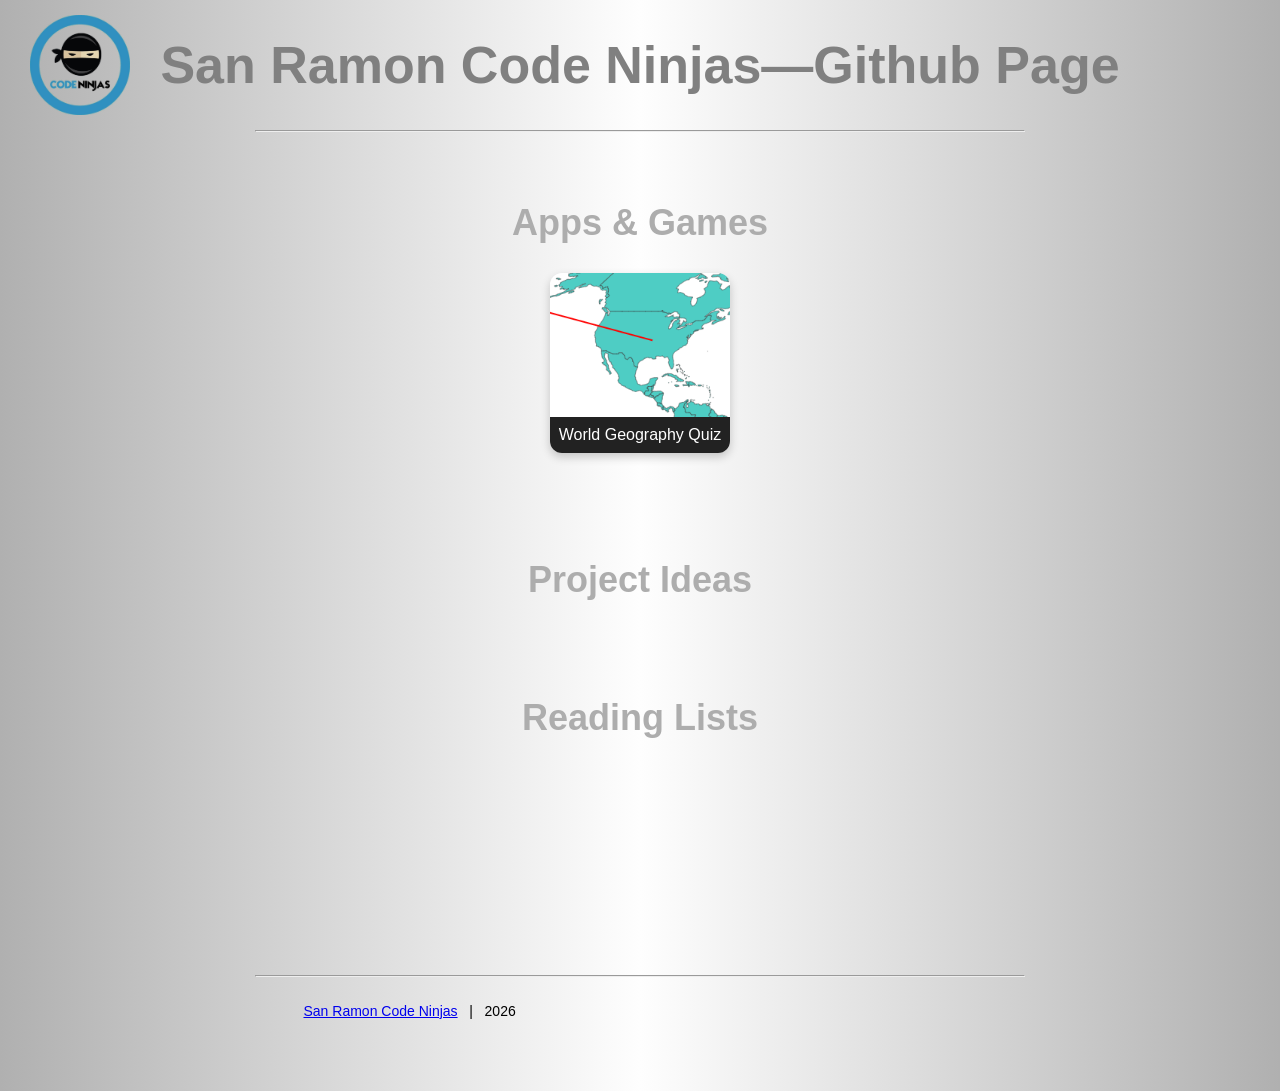
==== index.html @ 88af4583 "Update: remove legacy code and add logo to landing page" ====
<!DOCTYPE html>
<html lang="en">
<head>
  <meta charset="UTF-8">
  <title>SR Code Ninjas Git</title>
  <link rel="stylesheet" href="styles.css">
</head>
<body>

<h1><a href=""><img id="logo" src="res/codeninjaslogo.png"></a>San Ramon Code Ninjas—Github Page </h1>
<hr style="width:60%">

<section id="games">
    <h2>Apps & Games </h2>
    <div style="display: flex; justify-content: center;">
      <div class="image-link" data-link="games/worldmap/index.html">
          <img src="games/worldmap/geography-quiz-icon.png" alt="Preview">
          <p>World Geography Quiz</p>
      </div>
    </div>
    <script src="game.js"></script>
    
</section>

<br><br>

<h2>Project Ideas </h2>

<br><br>

<h2>Reading Lists </h2>

<br><br>


<script src="script.js"></script>

<br><br><br><br><br><br><br><br><br>
<hr style="width:60%">
<br>
<div id="footer-cred"><a href="https://www.codeninjas.com/ca-san-ramon">San Ramon Code Ninjas</a>&nbsp;&nbsp; |&nbsp;&nbsp; 2026</div>
<br><br><br><br>
<script>
        document.querySelectorAll(".image-link").forEach(link => {
            link.addEventListener("click", function () {
                window.location.href = this.dataset.link;
            });
        });
    </script>
</body>
</html>
---- styles.css ----
body {
  font-family: Arial, sans-serif;
  text-align: center;
  margin: 0;
  min-height: 100vh;
  background: linear-gradient(
    to right,
    #b0b0b0 0%,
    #fefefe 50%,
    #b0b0b0 100%
  );
}

h1 {
  font-size: 52px;
  color: gray;
}

h2 {
  font-size: 36px;
  color: rgb(173, 173, 173);
}

h3 {
  font-size: 24px;
}

#logo {
  position: absolute;
  transform: translateX(-130px) translateY(-20px);
  width: 100px;
  height: 100px;
}

.image-link {
  width: 180px;
  border-radius: 12px;
  overflow: hidden;
  cursor: pointer;
  transition: transform 0.2s ease;
  box-shadow: 0 4px 10px rgba(0,0,0,0.2);
  cursor: pointer;
}

section {
    padding: 20px;
    margin: 20px;
}

.image-link:hover {
  transform: scale(1.05);
}

.image-link img {
  width: 100%;
  display: block;
}

.image-link p {
  margin: 0;
  padding-top: 9px;
  padding-bottom: 9px;
  background: #222;
  color: white;
  text-align: center;
  font-family: sans-serif;
}

#footer-cred {
  font-size: 14px;
  margin-left: -36%;
}
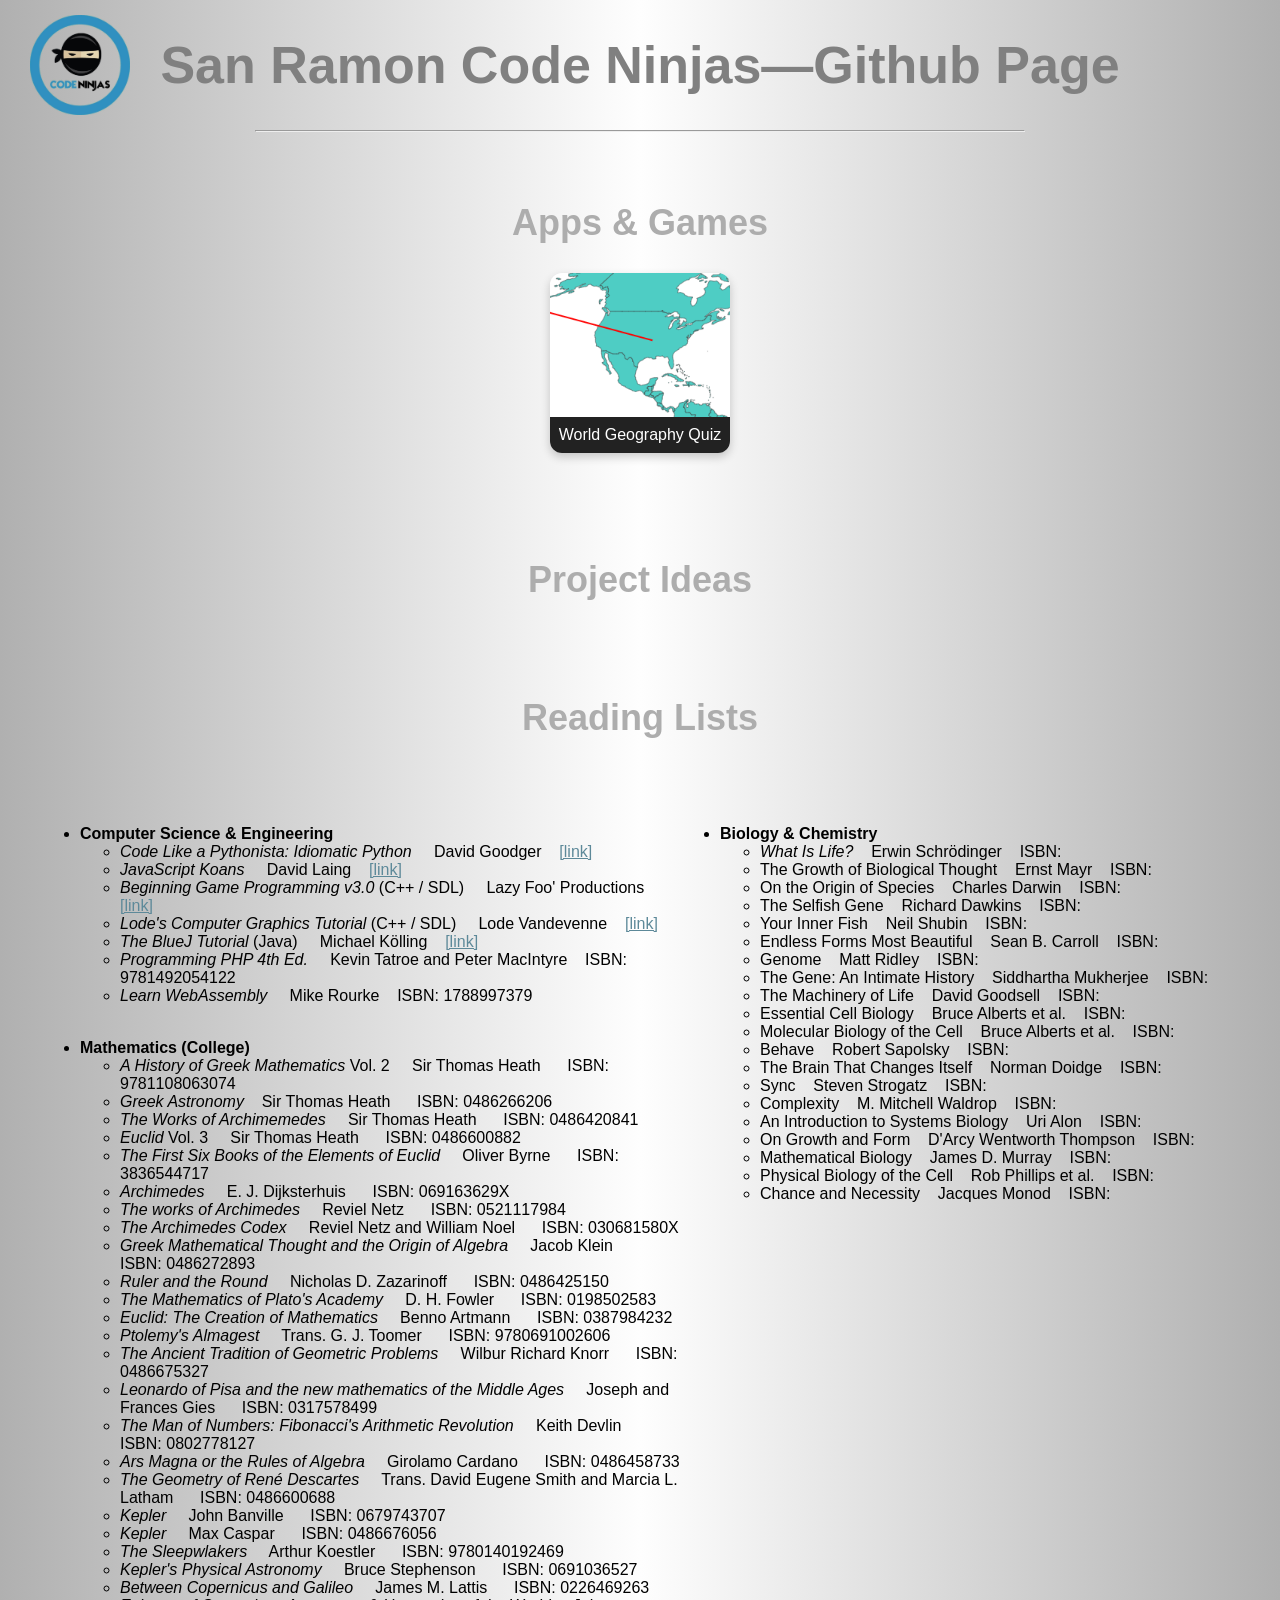
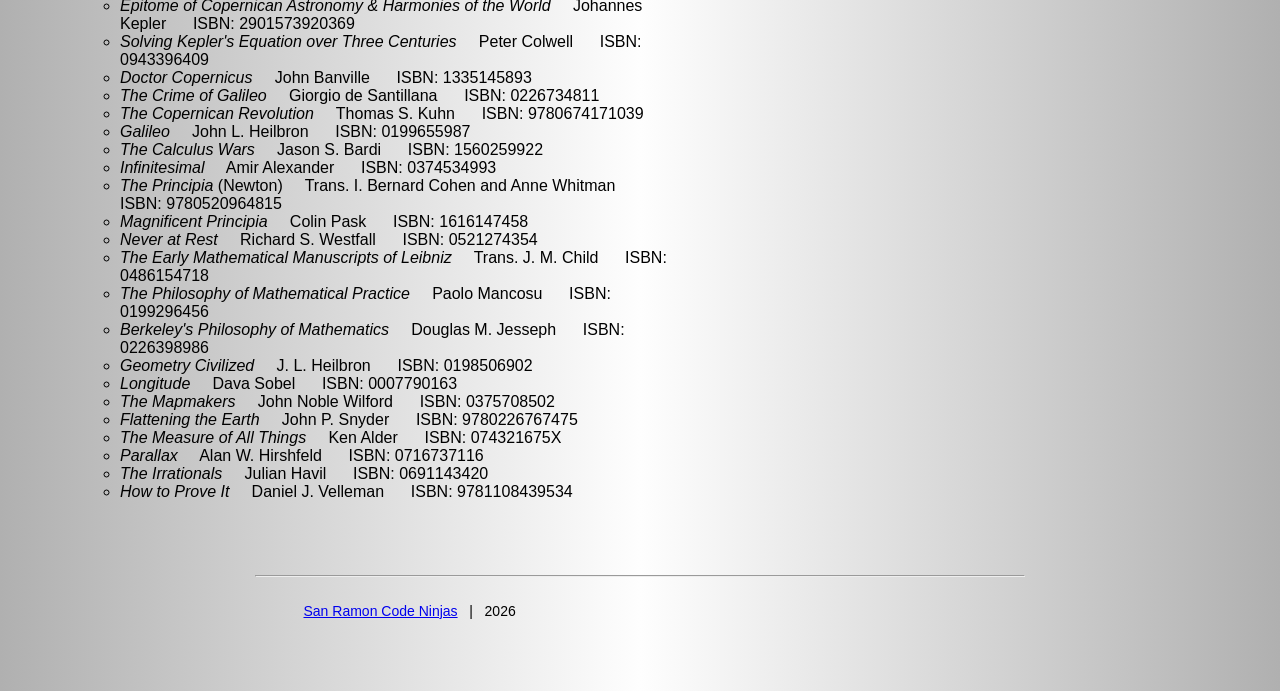
==== commit 315f59da: "Update: reading lists" ====
--- a/index.html
+++ b/index.html
@@ -28,8 +28,101 @@
 
 <br><br>
 
-<h2>Reading Lists </h2>
-
+<h2>Reading Lists</h2>
+<section id="reading">
+    <div class="column">
+      <ul>
+          <li><b>Computer Science & Engineering</b><ul>
+              <li><i>Code Like a Pythonista: Idiomatic Python</i>&nbsp;&nbsp;&nbsp;&nbsp; David Goodger&nbsp;&nbsp;&nbsp; <a href="https://david.goodger.org/projects/pycon/2007/idiomatic/handout.html">[link]</a></li>
+              <li><i>JavaScript Koans</i>&nbsp;&nbsp;&nbsp;&nbsp; David Laing&nbsp;&nbsp;&nbsp; <a href="https://github.com/mrdavidlaing/javascript-koans">[link]</a></li>
+              <li><i>Beginning Game Programming v3.0</i> (C++ / SDL)&nbsp;&nbsp;&nbsp;&nbsp; Lazy Foo' Productions&nbsp;&nbsp;&nbsp; <a href="https://lazyfoo.net/tutorials/SDL3/index.php">[link]</a></li>
+              <li><i>Lode's Computer Graphics Tutorial</i> (C++ / SDL)&nbsp;&nbsp;&nbsp;&nbsp; Lode Vandevenne&nbsp;&nbsp;&nbsp; <a href="https://lodev.org/cgtutor/index.html">[link]</a></li>
+              <li><i>The BlueJ Tutorial</i> (Java)&nbsp;&nbsp;&nbsp;&nbsp; Michael Kölling&nbsp;&nbsp;&nbsp; <a href="https://bluej.org/tutorial/tutorial-201.pdf">[link]</a></li>
+              <li><i>Programming PHP 4th Ed.</i>&nbsp;&nbsp;&nbsp;&nbsp; Kevin Tatroe and Peter MacIntyre&nbsp;&nbsp;&nbsp; ISBN: 9781492054122</a></li>
+              <li><i>Learn WebAssembly</i>&nbsp;&nbsp;&nbsp;&nbsp; Mike Rourke&nbsp;&nbsp;&nbsp; ISBN: 1788997379</a></li>
+              </ul></li>
+          <br>
+      </ul>
+      <ul>
+          <li><b>Mathematics (College)</b><ul>
+              <li><i>A History of Greek Mathematics</i> Vol. 2&nbsp;&nbsp;&nbsp;&nbsp; Sir Thomas Heath &nbsp;&nbsp;&nbsp;&nbsp; ISBN: 9781108063074</li>
+              <li><i>Greek Astronomy</i>&nbsp;&nbsp;&nbsp; Sir Thomas Heath &nbsp;&nbsp;&nbsp;&nbsp; ISBN: 0486266206</li>
+              <li><i>The Works of Archimemedes</i>&nbsp;&nbsp;&nbsp;&nbsp; Sir Thomas Heath &nbsp;&nbsp;&nbsp;&nbsp; ISBN: 0486420841</li>
+              <li><i>Euclid</i> Vol. 3&nbsp;&nbsp;&nbsp;&nbsp; Sir Thomas Heath &nbsp;&nbsp;&nbsp;&nbsp; ISBN: 0486600882</li>
+              <li><i>The First Six Books of the Elements of Euclid</i>&nbsp;&nbsp;&nbsp;&nbsp; Oliver Byrne &nbsp;&nbsp;&nbsp;&nbsp; ISBN: 3836544717</li>
+              <li><i>Archimedes</i>&nbsp;&nbsp;&nbsp;&nbsp; E. J. Dijksterhuis &nbsp;&nbsp;&nbsp;&nbsp; ISBN: 069163629X</li>
+              <li><i>The works of Archimedes</i>&nbsp;&nbsp;&nbsp;&nbsp; Reviel Netz &nbsp;&nbsp;&nbsp;&nbsp; ISBN: 0521117984</li>
+              <li><i>The Archimedes Codex</i>&nbsp;&nbsp;&nbsp;&nbsp; Reviel Netz and William Noel &nbsp;&nbsp;&nbsp;&nbsp; ISBN: 030681580X</li>
+              <li><i>Greek Mathematical Thought and the Origin of Algebra</i>&nbsp;&nbsp;&nbsp;&nbsp; Jacob Klein &nbsp;&nbsp;&nbsp;&nbsp; ISBN: 0486272893</li>
+              <li><i>Ruler and the Round</i>&nbsp;&nbsp;&nbsp;&nbsp; Nicholas D. Zazarinoff &nbsp;&nbsp;&nbsp;&nbsp; ISBN: 0486425150</li>
+              <li><i>The Mathematics of Plato's Academy</i>&nbsp;&nbsp;&nbsp;&nbsp; D. H. Fowler &nbsp;&nbsp;&nbsp;&nbsp; ISBN: 0198502583</li>
+              <li><i>Euclid: The Creation of Mathematics</i>&nbsp;&nbsp;&nbsp;&nbsp; Benno Artmann &nbsp;&nbsp;&nbsp;&nbsp; ISBN: 0387984232</li>
+              <li><i>Ptolemy's Almagest</i>&nbsp;&nbsp;&nbsp;&nbsp; Trans. G. J. Toomer &nbsp;&nbsp;&nbsp;&nbsp; ISBN: 9780691002606</li>
+              <li><i>The Ancient Tradition of Geometric Problems</i>&nbsp;&nbsp;&nbsp;&nbsp; Wilbur Richard Knorr &nbsp;&nbsp;&nbsp;&nbsp; ISBN: 0486675327</li>
+              <li><i>Leonardo of Pisa and the new mathematics of the Middle Ages</i>&nbsp;&nbsp;&nbsp;&nbsp; Joseph and Frances Gies &nbsp;&nbsp;&nbsp;&nbsp; ISBN: 0317578499</li>
+              <li><i>The Man of Numbers: Fibonacci's Arithmetic Revolution</i>&nbsp;&nbsp;&nbsp;&nbsp; Keith Devlin &nbsp;&nbsp;&nbsp;&nbsp; ISBN: 0802778127</li>
+              <li><i>Ars Magna or the Rules of Algebra</i>&nbsp;&nbsp;&nbsp;&nbsp; Girolamo Cardano &nbsp;&nbsp;&nbsp;&nbsp; ISBN: 0486458733</li>
+              <li><i>The Geometry of René Descartes</i>&nbsp;&nbsp;&nbsp;&nbsp; Trans. David Eugene Smith and Marcia L. Latham &nbsp;&nbsp;&nbsp;&nbsp; ISBN: 0486600688</li>
+              <li><i>Kepler</i>&nbsp;&nbsp;&nbsp;&nbsp; John Banville &nbsp;&nbsp;&nbsp;&nbsp; ISBN: 0679743707</li>
+              <li><i>Kepler</i>&nbsp;&nbsp;&nbsp;&nbsp; Max Caspar &nbsp;&nbsp;&nbsp;&nbsp; ISBN: 0486676056</li>
+              <li><i>The Sleepwlakers</i>&nbsp;&nbsp;&nbsp;&nbsp; Arthur Koestler &nbsp;&nbsp;&nbsp;&nbsp; ISBN: 9780140192469</li>
+              <li><i>Kepler's Physical Astronomy</i>&nbsp;&nbsp;&nbsp;&nbsp; Bruce Stephenson &nbsp;&nbsp;&nbsp;&nbsp; ISBN: 0691036527</li>
+              <li><i>Between Copernicus and Galileo</i>&nbsp;&nbsp;&nbsp;&nbsp; James M. Lattis &nbsp;&nbsp;&nbsp;&nbsp; ISBN: 0226469263</li>
+              <li><i>Epitome of Copernican Astronomy & Harmonies of the World</i>&nbsp;&nbsp;&nbsp;&nbsp; Johannes Kepler &nbsp;&nbsp;&nbsp;&nbsp; ISBN: 2901573920369</li>
+              <li><i>Solving Kepler's Equation over Three Centuries</i>&nbsp;&nbsp;&nbsp;&nbsp; Peter Colwell &nbsp;&nbsp;&nbsp;&nbsp; ISBN: 0943396409</li>
+              <li><i>Doctor Copernicus</i>&nbsp;&nbsp;&nbsp;&nbsp; John Banville &nbsp;&nbsp;&nbsp;&nbsp; ISBN: 1335145893</li>
+              <li><i>The Crime of Galileo</i>&nbsp;&nbsp;&nbsp;&nbsp; Giorgio de Santillana &nbsp;&nbsp;&nbsp;&nbsp; ISBN: 0226734811</li>
+              <li><i>The Copernican Revolution</i>&nbsp;&nbsp;&nbsp;&nbsp; Thomas S. Kuhn &nbsp;&nbsp;&nbsp;&nbsp; ISBN: 9780674171039</li>
+              <li><i>Galileo</i>&nbsp;&nbsp;&nbsp;&nbsp; John L. Heilbron &nbsp;&nbsp;&nbsp;&nbsp; ISBN: 0199655987</li>
+              <li><i>The Calculus Wars</i>&nbsp;&nbsp;&nbsp;&nbsp; Jason S. Bardi &nbsp;&nbsp;&nbsp;&nbsp; ISBN: 1560259922</li>
+              <li><i>Infinitesimal</i>&nbsp;&nbsp;&nbsp;&nbsp; Amir Alexander &nbsp;&nbsp;&nbsp;&nbsp; ISBN: 0374534993</li>
+              <li><i>The Principia</i> (Newton)&nbsp;&nbsp;&nbsp;&nbsp; Trans. I. Bernard Cohen and Anne Whitman &nbsp;&nbsp;&nbsp;&nbsp; ISBN: 9780520964815</li>
+              <li><i>Magnificent Principia</i>&nbsp;&nbsp;&nbsp;&nbsp; Colin Pask &nbsp;&nbsp;&nbsp;&nbsp; ISBN: 1616147458</li>
+              <li><i>Never at Rest</i>&nbsp;&nbsp;&nbsp;&nbsp; Richard S. Westfall &nbsp;&nbsp;&nbsp;&nbsp; ISBN: 0521274354</li>
+              <li><i>The Early Mathematical Manuscripts of Leibniz</i>&nbsp;&nbsp;&nbsp;&nbsp; Trans. J. M. Child &nbsp;&nbsp;&nbsp;&nbsp; ISBN: 0486154718</li>
+              <li><i>The Philosophy of Mathematical Practice</i>&nbsp;&nbsp;&nbsp;&nbsp; Paolo Mancosu &nbsp;&nbsp;&nbsp;&nbsp; ISBN: 0199296456</li>
+              <li><i>Berkeley's Philosophy of Mathematics</i>&nbsp;&nbsp;&nbsp;&nbsp; Douglas M. Jesseph &nbsp;&nbsp;&nbsp;&nbsp; ISBN: 0226398986</li>
+              <li><i>Geometry Civilized</i>&nbsp;&nbsp;&nbsp;&nbsp; J. L. Heilbron &nbsp;&nbsp;&nbsp;&nbsp; ISBN: 0198506902</li>
+              <li><i>Longitude</i>&nbsp;&nbsp;&nbsp;&nbsp; Dava Sobel &nbsp;&nbsp;&nbsp;&nbsp; ISBN: 0007790163</li>
+              <li><i>The Mapmakers</i>&nbsp;&nbsp;&nbsp;&nbsp; John Noble Wilford &nbsp;&nbsp;&nbsp;&nbsp; ISBN: 0375708502</li>
+              <li><i>Flattening the Earth</i>&nbsp;&nbsp;&nbsp;&nbsp; John P. Snyder &nbsp;&nbsp;&nbsp;&nbsp; ISBN: 9780226767475</li>
+              <li><i>The Measure of All Things</i>&nbsp;&nbsp;&nbsp;&nbsp; Ken Alder &nbsp;&nbsp;&nbsp;&nbsp; ISBN: 074321675X</li>
+              <li><i>Parallax</i>&nbsp;&nbsp;&nbsp;&nbsp; Alan W. Hirshfeld &nbsp;&nbsp;&nbsp;&nbsp; ISBN: 0716737116</li>
+              <li><i>The Irrationals</i>&nbsp;&nbsp;&nbsp;&nbsp; Julian Havil &nbsp;&nbsp;&nbsp;&nbsp; ISBN: 0691143420</li>
+              <li><i>How to Prove It</i>&nbsp;&nbsp;&nbsp;&nbsp; Daniel J. Velleman &nbsp;&nbsp;&nbsp;&nbsp; ISBN: 9781108439534</li>
+          </ul></li>
+          <br>
+      </ul>
+    </div>
+    <div class="column">
+      <ul>
+          <li><b>Biology & Chemistry</b><ul>
+              <li><i>What Is Life?</i>&nbsp;&nbsp;&nbsp;&nbsp;Erwin Schrödinger&nbsp;&nbsp;&nbsp; ISBN: </a></li>
+              <li><i></i>The Growth of Biological Thought</i>&nbsp;&nbsp;&nbsp;&nbsp;Ernst Mayr&nbsp;&nbsp;&nbsp; ISBN: </a></li>
+              <li><i></i>On the Origin of Species</i>&nbsp;&nbsp;&nbsp;&nbsp;Charles Darwin&nbsp;&nbsp;&nbsp; ISBN: </a></li>
+              <li><i></i>The Selfish Gene</i>&nbsp;&nbsp;&nbsp;&nbsp;Richard Dawkins&nbsp;&nbsp;&nbsp; ISBN: </a></li>
+              <li><i></i>Your Inner Fish</i>&nbsp;&nbsp;&nbsp;&nbsp;Neil Shubin&nbsp;&nbsp;&nbsp; ISBN: </a></li>
+              <li><i></i>Endless Forms Most Beautiful</i>&nbsp;&nbsp;&nbsp;&nbsp;Sean B. Carroll&nbsp;&nbsp;&nbsp; ISBN: </a></li>
+              <li><i></i>Genome</i>&nbsp;&nbsp;&nbsp;&nbsp;Matt Ridley&nbsp;&nbsp;&nbsp; ISBN: </a></li>
+              <li><i></i>The Gene: An Intimate History</i>&nbsp;&nbsp;&nbsp;&nbsp;Siddhartha Mukherjee&nbsp;&nbsp;&nbsp; ISBN: </a></li>
+              <li><i></i>The Machinery of Life</i>&nbsp;&nbsp;&nbsp;&nbsp;David Goodsell&nbsp;&nbsp;&nbsp; ISBN: </a></li>
+              <li><i></i>Essential Cell Biology</i>&nbsp;&nbsp;&nbsp;&nbsp;Bruce Alberts et al.&nbsp;&nbsp;&nbsp; ISBN: </a></li>
+              <li><i></i>Molecular Biology of the Cell</i>&nbsp;&nbsp;&nbsp;&nbsp;Bruce Alberts et al.&nbsp;&nbsp;&nbsp; ISBN: </a></li>
+              <li><i></i>Behave</i>&nbsp;&nbsp;&nbsp;&nbsp;Robert Sapolsky&nbsp;&nbsp;&nbsp; ISBN: </a></li>
+              <li><i></i>The Brain That Changes Itself</i>&nbsp;&nbsp;&nbsp;&nbsp;Norman Doidge&nbsp;&nbsp;&nbsp; ISBN: </a></li>
+              <li><i></i>Sync</i>&nbsp;&nbsp;&nbsp;&nbsp;Steven Strogatz&nbsp;&nbsp;&nbsp; ISBN: </a></li>
+              <li><i></i>Complexity</i>&nbsp;&nbsp;&nbsp;&nbsp;M. Mitchell Waldrop&nbsp;&nbsp;&nbsp; ISBN: </a></li>
+              <li><i></i>An Introduction to Systems Biology</i>&nbsp;&nbsp;&nbsp;&nbsp;Uri Alon&nbsp;&nbsp;&nbsp; ISBN: </a></li>
+              <li><i></i>On Growth and Form</i>&nbsp;&nbsp;&nbsp;&nbsp;D'Arcy Wentworth Thompson&nbsp;&nbsp;&nbsp; ISBN: </a></li>
+              <li><i></i>Mathematical Biology</i>&nbsp;&nbsp;&nbsp;&nbsp;James D. Murray&nbsp;&nbsp;&nbsp; ISBN: </a></li>
+              <li><i></i>Physical Biology of the Cell</i>&nbsp;&nbsp;&nbsp;&nbsp;Rob Phillips et al.&nbsp;&nbsp;&nbsp; ISBN: </a></li>
+              <li><i></i>Chance and Necessity</i>&nbsp;&nbsp;&nbsp;&nbsp;Jacques Monod&nbsp;&nbsp;&nbsp; ISBN: </a></li>
+              </ul></li>
+          <br>
+      </ul>
+    </div>
+      <script src="game.js"></script>
+  </section>
 <br><br>
 
 
--- a/styles.css
+++ b/styles.css
@@ -66,6 +66,27 @@
   font-family: sans-serif;
 }
 
+#reading {
+  text-align: left;
+  float: left;
+  width: 100%;
+}
+
+#reading a {
+    color: rgb(93, 137, 153);
+}
+
+#reading .column {
+  float: left;
+  width: 50%;
+}
+
+#reading .column:after {
+  content: "";
+  display: table;
+  clear: both;
+}
+
 #footer-cred {
   font-size: 14px;
   margin-left: -36%;
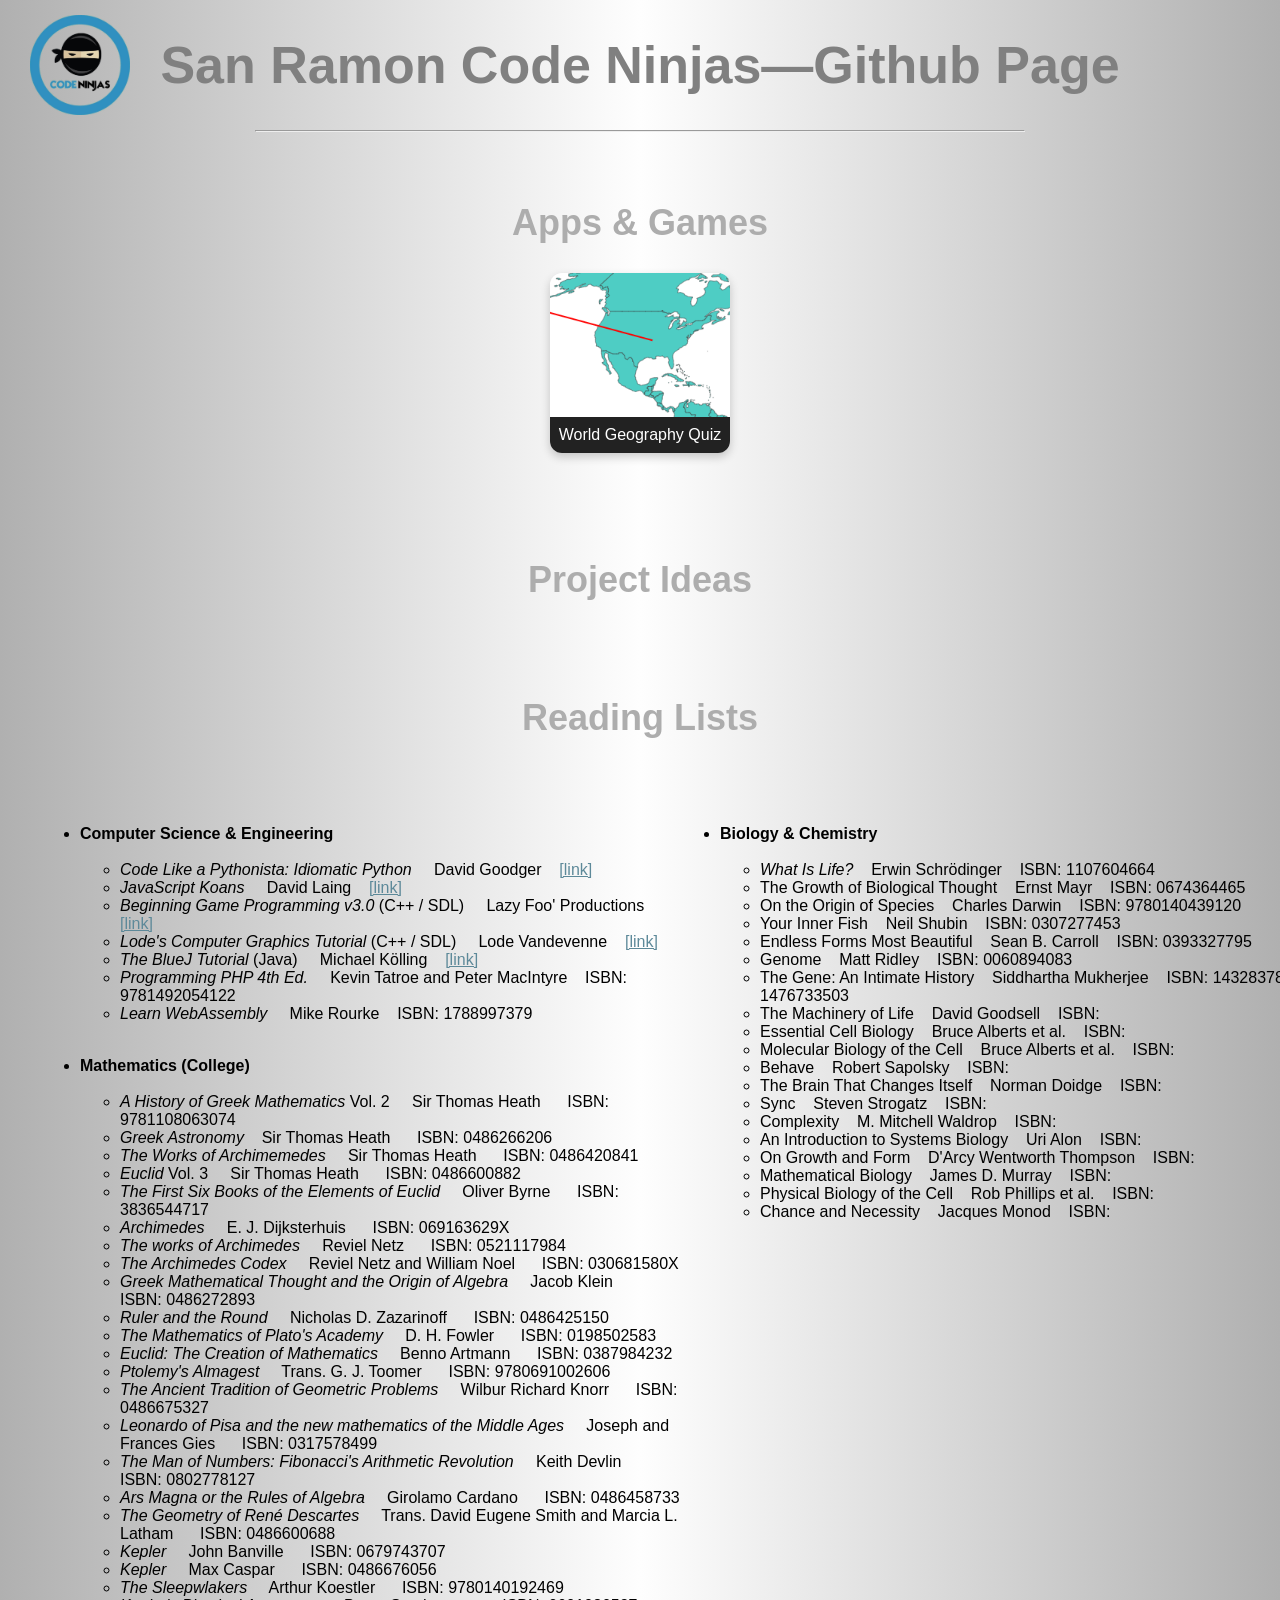
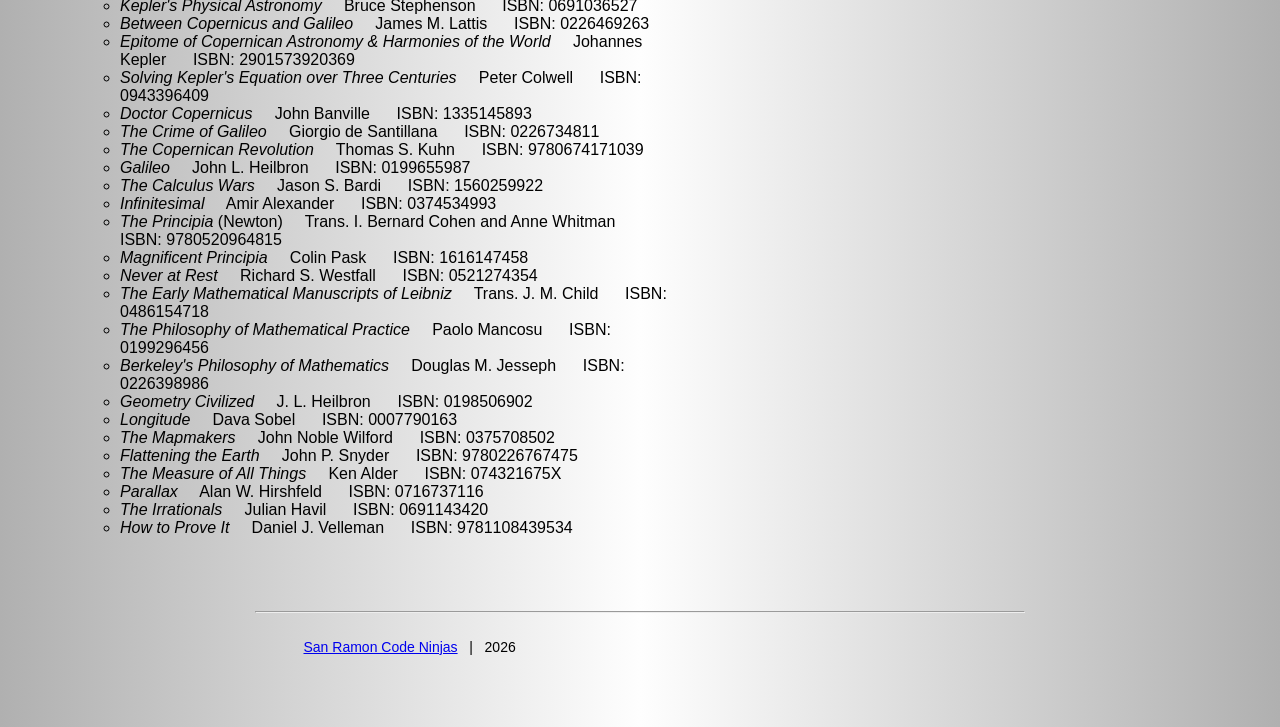
==== commit 691439b3: "formatting" ====
--- a/index.html
+++ b/index.html
@@ -32,7 +32,7 @@
 <section id="reading">
     <div class="column">
       <ul>
-          <li><b>Computer Science & Engineering</b><ul>
+          <li><b>Computer Science & Engineering</b><ul><br>
               <li><i>Code Like a Pythonista: Idiomatic Python</i>&nbsp;&nbsp;&nbsp;&nbsp; David Goodger&nbsp;&nbsp;&nbsp; <a href="https://david.goodger.org/projects/pycon/2007/idiomatic/handout.html">[link]</a></li>
               <li><i>JavaScript Koans</i>&nbsp;&nbsp;&nbsp;&nbsp; David Laing&nbsp;&nbsp;&nbsp; <a href="https://github.com/mrdavidlaing/javascript-koans">[link]</a></li>
               <li><i>Beginning Game Programming v3.0</i> (C++ / SDL)&nbsp;&nbsp;&nbsp;&nbsp; Lazy Foo' Productions&nbsp;&nbsp;&nbsp; <a href="https://lazyfoo.net/tutorials/SDL3/index.php">[link]</a></li>
@@ -44,7 +44,7 @@
           <br>
       </ul>
       <ul>
-          <li><b>Mathematics (College)</b><ul>
+          <li><b>Mathematics (College)</b><ul><br>
               <li><i>A History of Greek Mathematics</i> Vol. 2&nbsp;&nbsp;&nbsp;&nbsp; Sir Thomas Heath &nbsp;&nbsp;&nbsp;&nbsp; ISBN: 9781108063074</li>
               <li><i>Greek Astronomy</i>&nbsp;&nbsp;&nbsp; Sir Thomas Heath &nbsp;&nbsp;&nbsp;&nbsp; ISBN: 0486266206</li>
               <li><i>The Works of Archimemedes</i>&nbsp;&nbsp;&nbsp;&nbsp; Sir Thomas Heath &nbsp;&nbsp;&nbsp;&nbsp; ISBN: 0486420841</li>
@@ -96,15 +96,15 @@
     </div>
     <div class="column">
       <ul>
-          <li><b>Biology & Chemistry</b><ul>
-              <li><i>What Is Life?</i>&nbsp;&nbsp;&nbsp;&nbsp;Erwin Schrödinger&nbsp;&nbsp;&nbsp; ISBN: </a></li>
-              <li><i></i>The Growth of Biological Thought</i>&nbsp;&nbsp;&nbsp;&nbsp;Ernst Mayr&nbsp;&nbsp;&nbsp; ISBN: </a></li>
-              <li><i></i>On the Origin of Species</i>&nbsp;&nbsp;&nbsp;&nbsp;Charles Darwin&nbsp;&nbsp;&nbsp; ISBN: </a></li>
-              <li><i></i>The Selfish Gene</i>&nbsp;&nbsp;&nbsp;&nbsp;Richard Dawkins&nbsp;&nbsp;&nbsp; ISBN: </a></li>
-              <li><i></i>Your Inner Fish</i>&nbsp;&nbsp;&nbsp;&nbsp;Neil Shubin&nbsp;&nbsp;&nbsp; ISBN: </a></li>
-              <li><i></i>Endless Forms Most Beautiful</i>&nbsp;&nbsp;&nbsp;&nbsp;Sean B. Carroll&nbsp;&nbsp;&nbsp; ISBN: </a></li>
-              <li><i></i>Genome</i>&nbsp;&nbsp;&nbsp;&nbsp;Matt Ridley&nbsp;&nbsp;&nbsp; ISBN: </a></li>
-              <li><i></i>The Gene: An Intimate History</i>&nbsp;&nbsp;&nbsp;&nbsp;Siddhartha Mukherjee&nbsp;&nbsp;&nbsp; ISBN: </a></li>
+          <li><b>Biology & Chemistry</b><ul><br>
+              <li><i>What Is Life?</i>&nbsp;&nbsp;&nbsp;&nbsp;Erwin Schrödinger&nbsp;&nbsp;&nbsp; ISBN: 1107604664</a></li>
+              <li><i></i>The Growth of Biological Thought</i>&nbsp;&nbsp;&nbsp;&nbsp;Ernst Mayr&nbsp;&nbsp;&nbsp; ISBN: 0674364465</a></li>
+              <li><i></i>On the Origin of Species</i>&nbsp;&nbsp;&nbsp;&nbsp;Charles Darwin&nbsp;&nbsp;&nbsp; ISBN: 9780140439120</a></li>
+              <li><i></i>Your Inner Fish</i>&nbsp;&nbsp;&nbsp;&nbsp;Neil Shubin&nbsp;&nbsp;&nbsp; ISBN: 0307277453</a></li>
+              <li><i></i>Endless Forms Most Beautiful</i>&nbsp;&nbsp;&nbsp;&nbsp;Sean B. Carroll&nbsp;&nbsp;&nbsp; ISBN: 0393327795</a></li>
+              <li><i></i>Genome</i>&nbsp;&nbsp;&nbsp;&nbsp;Matt Ridley&nbsp;&nbsp;&nbsp; ISBN: 0060894083</a></li>
+              <li><i></i>The Gene: An Intimate History</i>&nbsp;&nbsp;&nbsp;&nbsp;Siddhartha Mukherjee&nbsp;&nbsp;&nbsp; ISBN: 1432837818
+1476733503</a></li>
               <li><i></i>The Machinery of Life</i>&nbsp;&nbsp;&nbsp;&nbsp;David Goodsell&nbsp;&nbsp;&nbsp; ISBN: </a></li>
               <li><i></i>Essential Cell Biology</i>&nbsp;&nbsp;&nbsp;&nbsp;Bruce Alberts et al.&nbsp;&nbsp;&nbsp; ISBN: </a></li>
               <li><i></i>Molecular Biology of the Cell</i>&nbsp;&nbsp;&nbsp;&nbsp;Bruce Alberts et al.&nbsp;&nbsp;&nbsp; ISBN: </a></li>
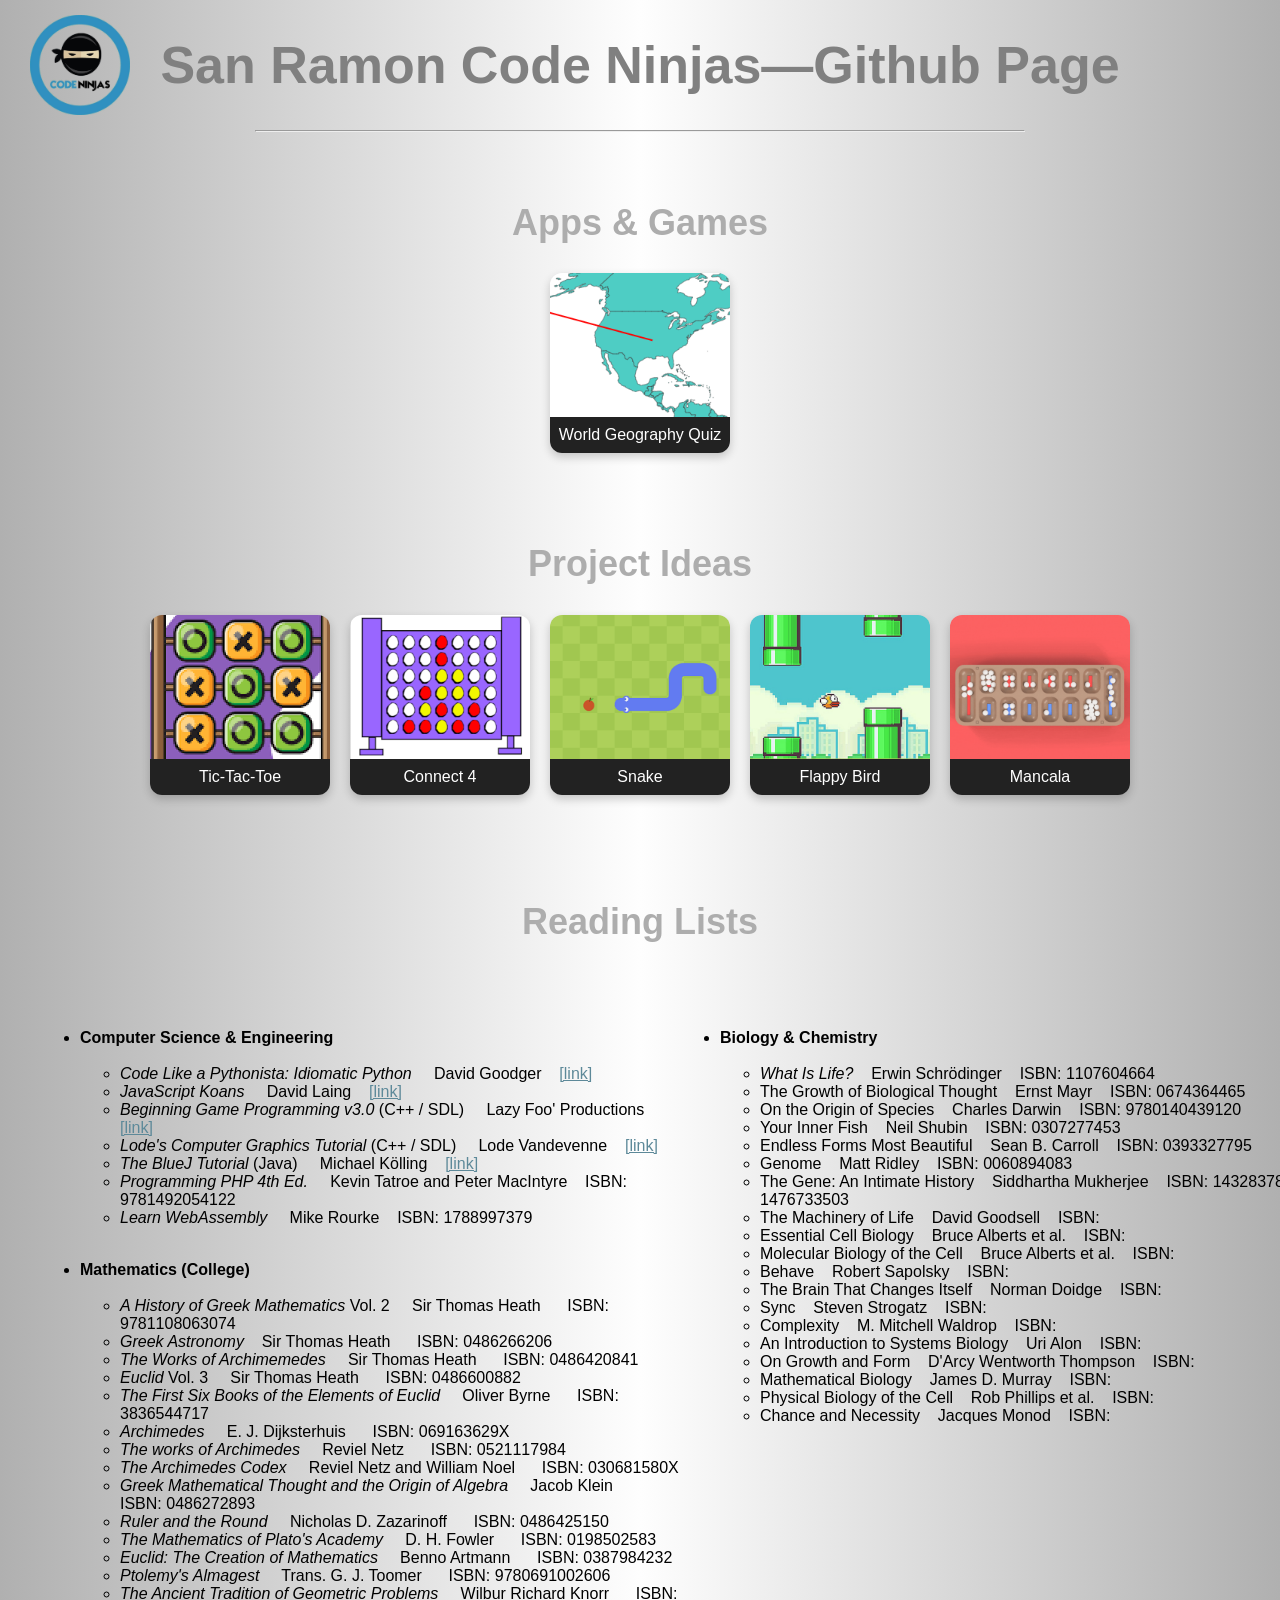
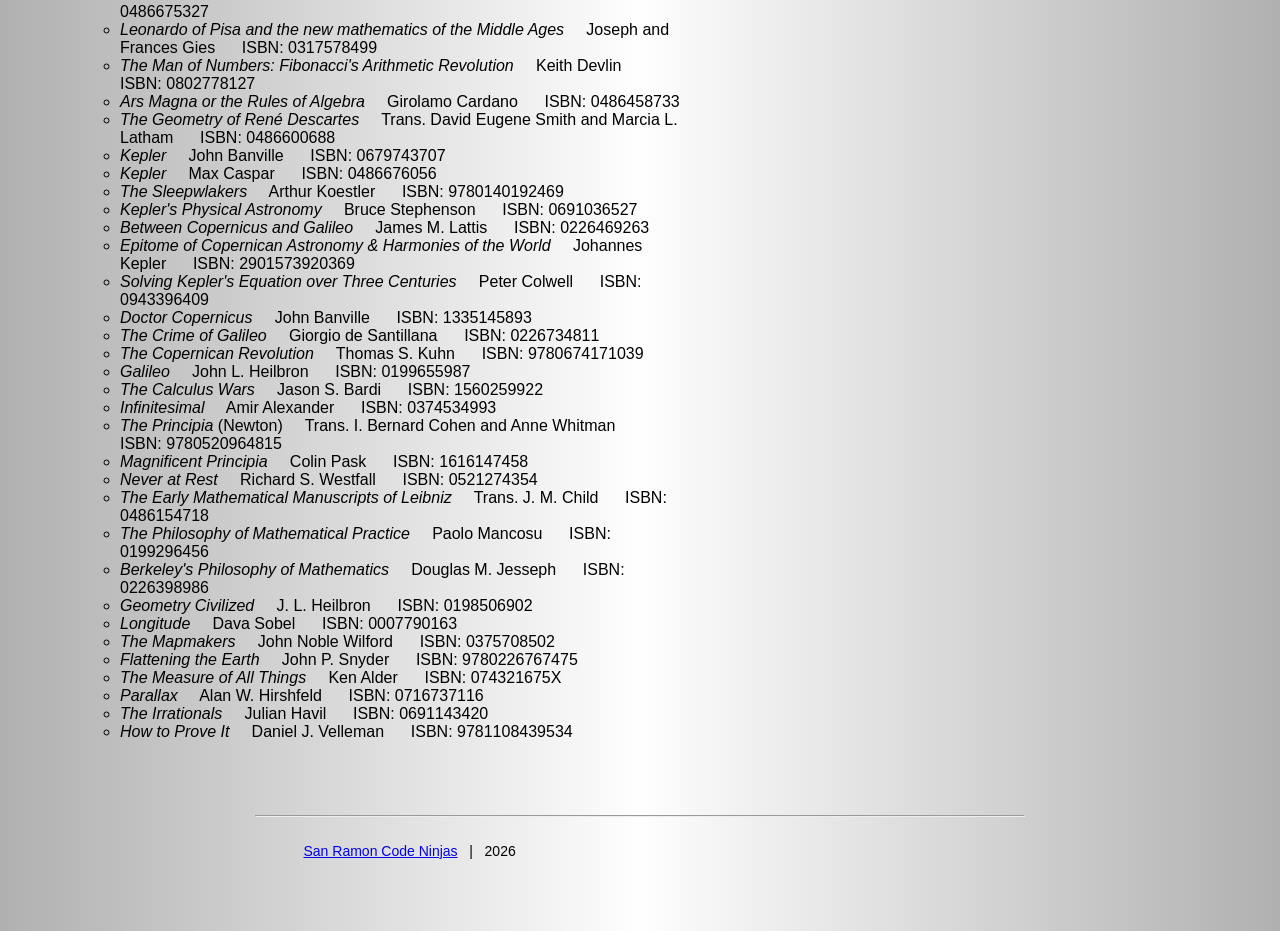
==== commit 4f2a0696: "Update: add project ideas" ====
--- a/index.html
+++ b/index.html
@@ -11,7 +11,7 @@
 <hr style="width:60%">
 
 <section id="games">
-    <h2>Apps & Games </h2>
+    <h2>Apps & Games</h2>
     <div style="display: flex; justify-content: center;">
       <div class="image-link" data-link="games/worldmap/index.html">
           <img src="games/worldmap/geography-quiz-icon.png" alt="Preview">
@@ -19,12 +19,33 @@
       </div>
     </div>
     <script src="game.js"></script>
-    
 </section>
 
-<br><br>
-
-<h2>Project Ideas </h2>
+<section id="ideas">
+    <h2>Project Ideas</h2>
+    <div style="display: flex; justify-content: center;">
+      <div class="image-link" data-link="ideas/tictactoe.html">
+          <img src="ideas/tictactoe.png" alt="Preview">
+          <p>Tic-Tac-Toe</p>
+      </div>
+      <div class="image-link" data-link="ideas/connect4.html">
+          <img src="ideas/connect4.png" alt="Preview">
+          <p>Connect 4</p>
+      </div>
+      <div class="image-link" data-link="ideas/snake.html">
+          <img src="ideas/snake.png" alt="Preview">
+          <p>Snake</p>
+      </div>
+      <div class="image-link" data-link="https://pixelpad.io/app/vxbuhccqnhg/">
+          <img src="ideas/flappybird.png" alt="Preview">
+          <p>Flappy Bird</p>
+      </div>
+      <div class="image-link" data-link="">
+          <img src="ideas/mancala.png" alt="Preview">
+          <p>Mancala</p>
+      </div>
+    </div>
+</section>
 
 <br><br>
 
@@ -135,8 +156,9 @@
 <br><br><br><br>
 <script>
         document.querySelectorAll(".image-link").forEach(link => {
-            link.addEventListener("click", function () {
-                window.location.href = this.dataset.link;
+            link.addEventListener("mousedown", function (event) {
+                if (event.button != 2)
+                    window.location.href = this.dataset.link;
             });
         });
     </script>
--- a/styles.css
+++ b/styles.css
@@ -40,6 +40,8 @@
   transition: transform 0.2s ease;
   box-shadow: 0 4px 10px rgba(0,0,0,0.2);
   cursor: pointer;
+  margin-left: 10px;
+  margin-right: 10px;
 }
 
 section {
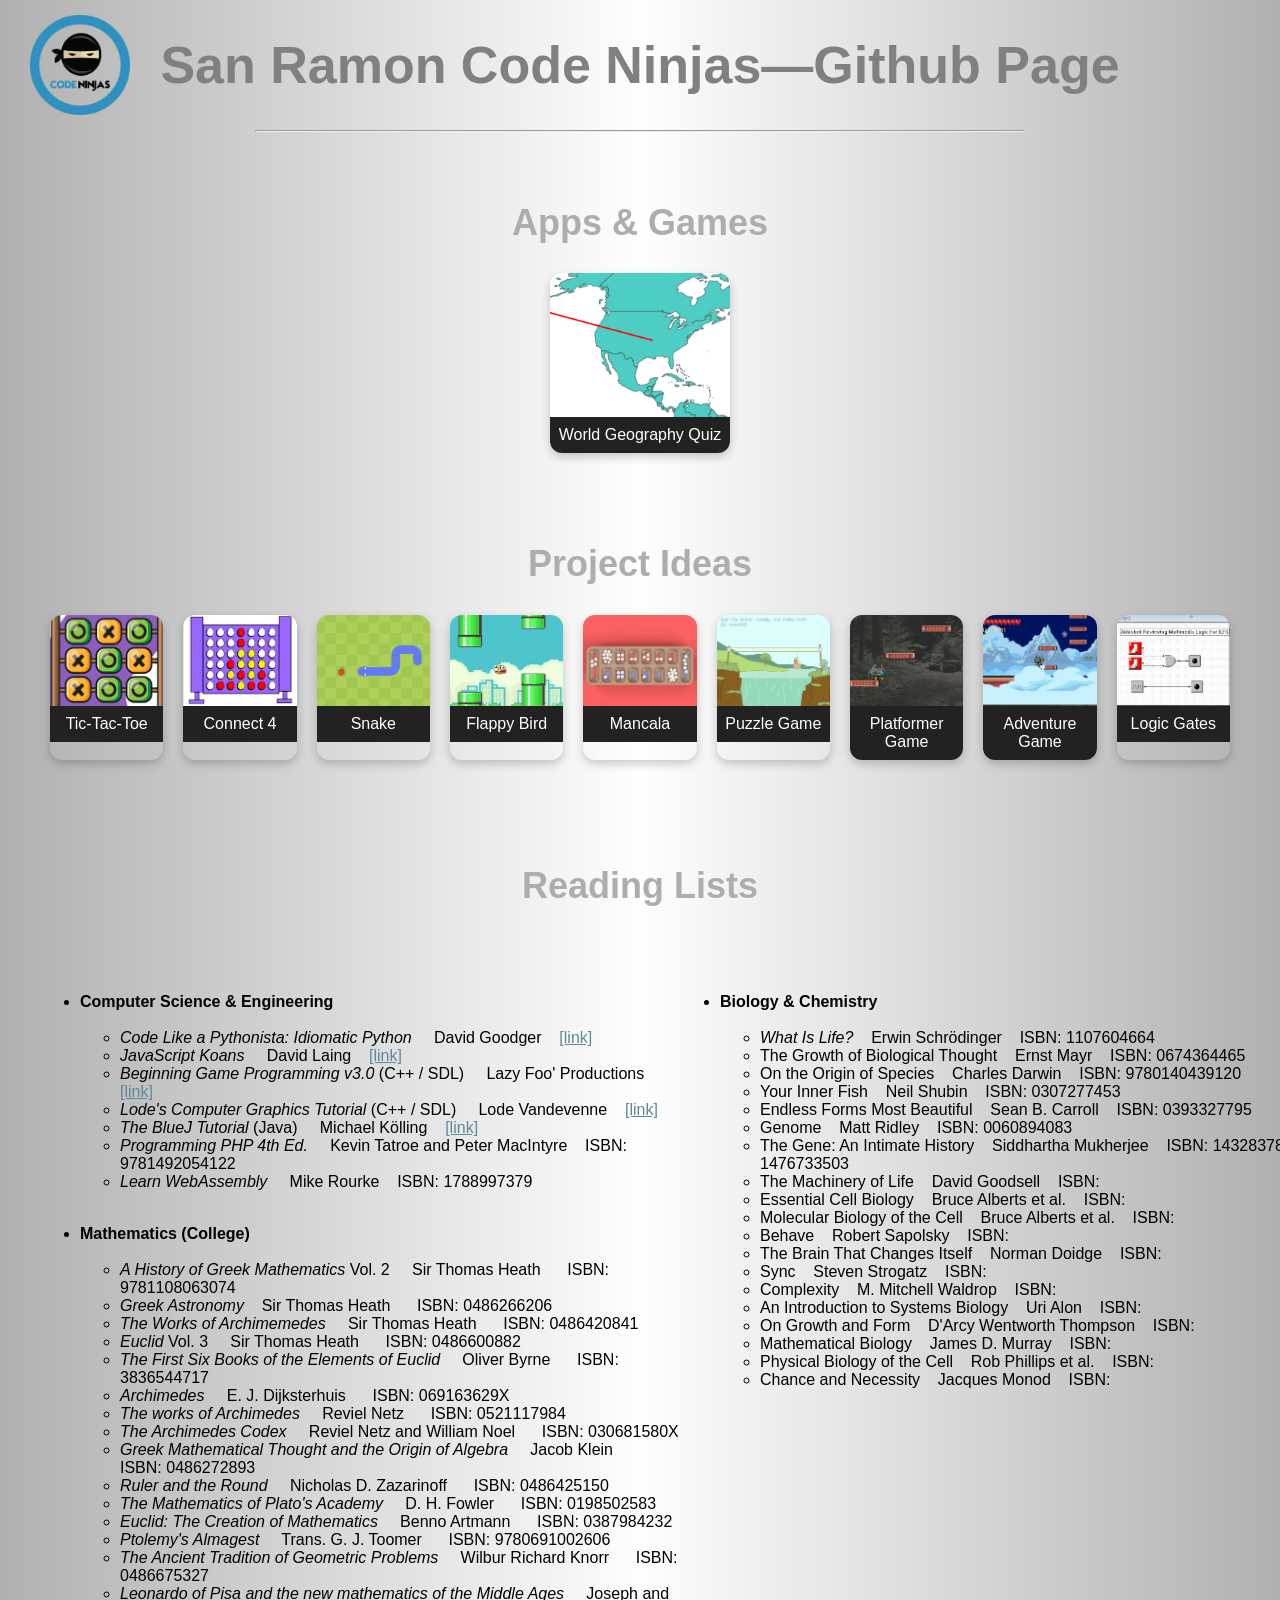
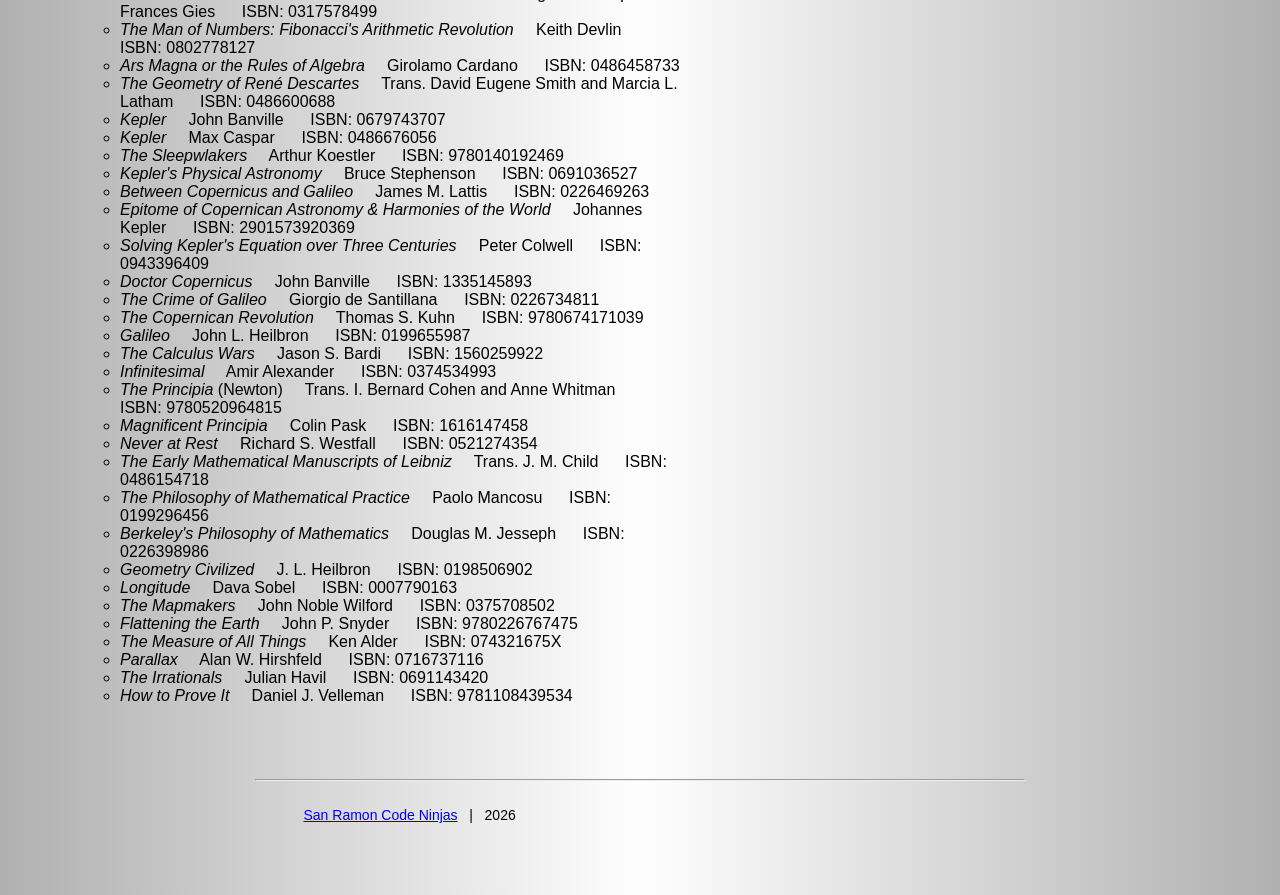
==== commit 897bea41: "Add more ideas links" ====
--- a/index.html
+++ b/index.html
@@ -40,9 +40,25 @@
           <img src="ideas/flappybird.png" alt="Preview">
           <p>Flappy Bird</p>
       </div>
-      <div class="image-link" data-link="">
+      <div class="image-link" data-link="https://www.mathsisfun.com/games/mancala.html">
           <img src="ideas/mancala.png" alt="Preview">
           <p>Mancala</p>
+      </div>
+      <div class="image-link" data-link="https://scratch.mit.edu/projects/61494164/fullscreen/">
+          <img src="ideas/puzzle.png" alt="Preview">
+          <p>Puzzle Game</p>
+      </div>
+      <div class="image-link" data-link="https://pixelpad.io/app/ovasdynrkqk/">
+          <img src="ideas/platformer.png" alt="Preview">
+          <p>Platformer Game</p>
+      </div>
+      <div class="image-link" data-link="https://pixelpad.io/app/qgmqiqvnsil/">
+          <img src="ideas/adventure.png" alt="Preview">
+          <p>Adventure Game</p>
+      </div>
+      <div class="image-link" data-link="https://www.ivytechengineering.com/info/multimedia_logic/index.html">
+          <img src="ideas/logic.png" alt="Preview">
+          <p>Logic Gates</p>
       </div>
     </div>
 </section>
@@ -157,8 +173,12 @@
 <script>
         document.querySelectorAll(".image-link").forEach(link => {
             link.addEventListener("mousedown", function (event) {
-                if (event.button != 2)
+                if (event.button === 0) {
                     window.location.href = this.dataset.link;
+                } else if (event.button === 1) {
+                    event.preventDefault(); // Prevent browser auto-scroll
+                    window.open(this.dataset.link, "_blank");
+                }
             });
         });
     </script>
--- a/styles.css
+++ b/styles.css
@@ -9,6 +9,7 @@
     #fefefe 50%,
     #b0b0b0 100%
   );
+  overflow-x: hidden;
 }
 
 h1 {
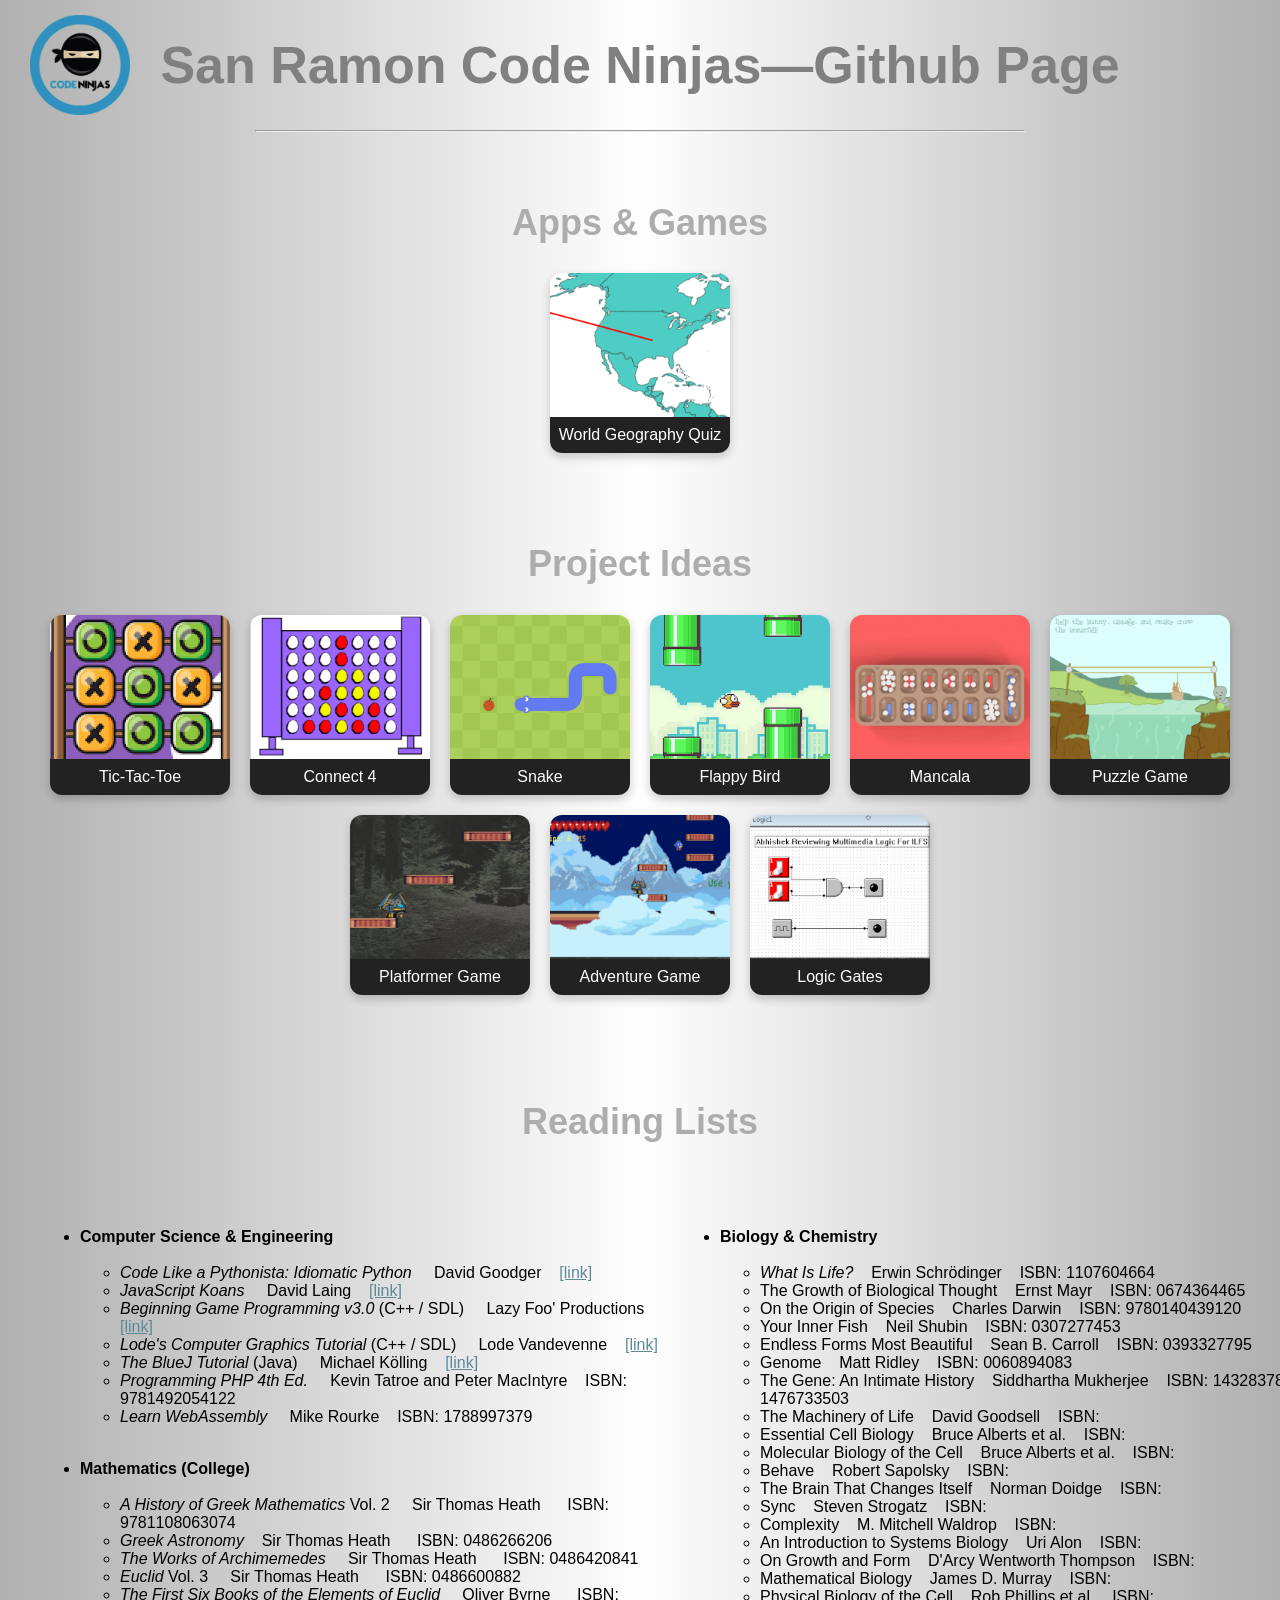
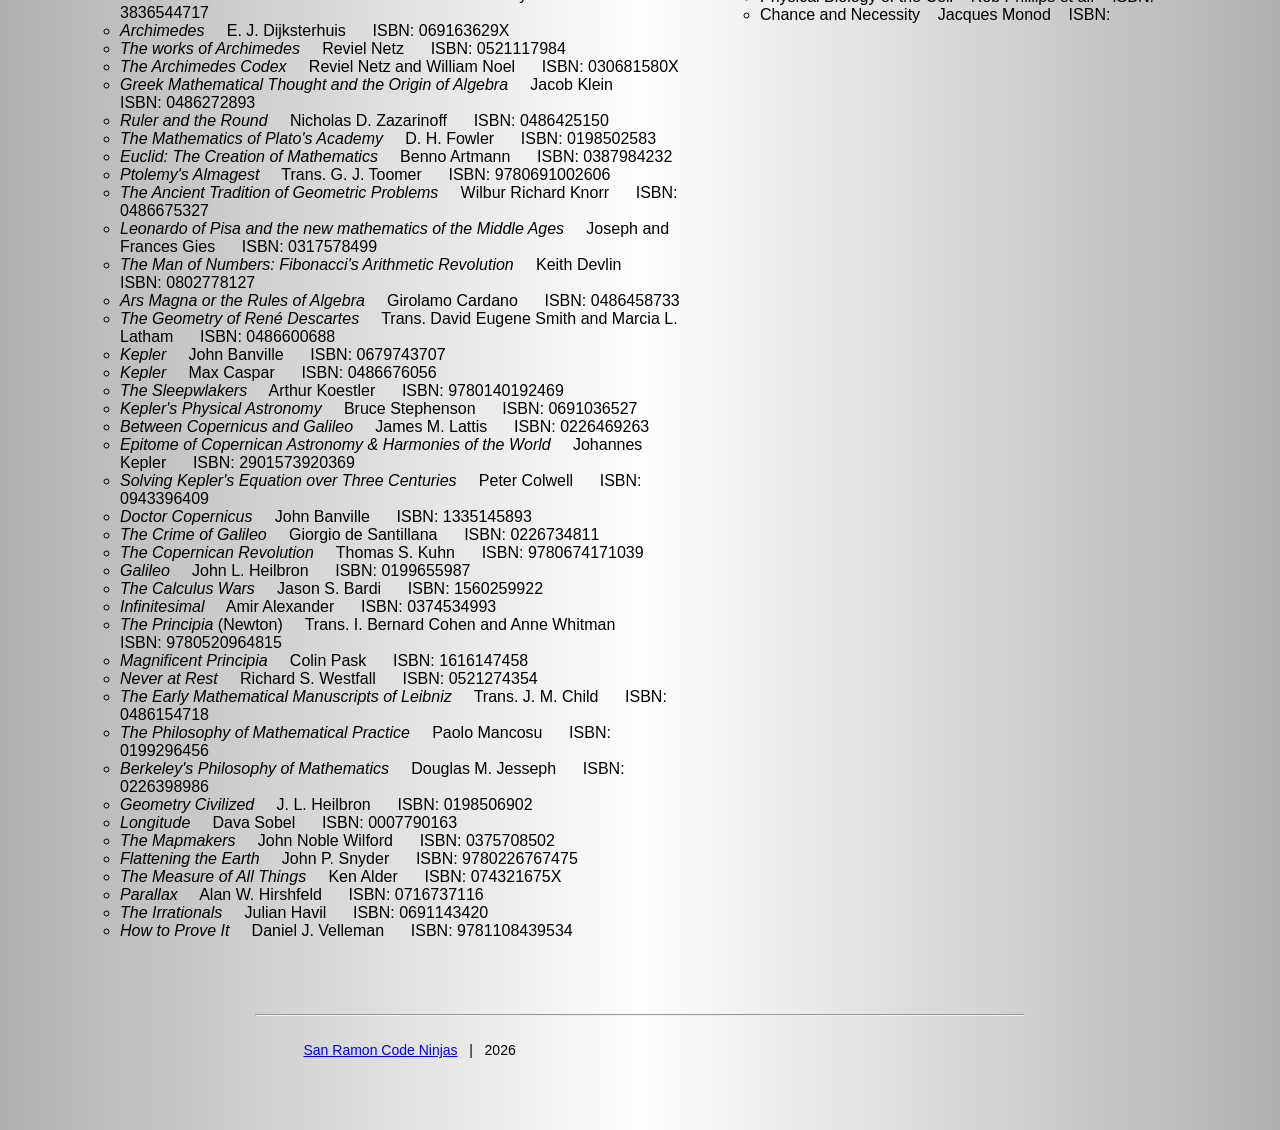
==== commit 34023842: "Hotfix: overflow image links to new line" ====
--- a/index.html
+++ b/index.html
@@ -12,7 +12,7 @@
 
 <section id="games">
     <h2>Apps & Games</h2>
-    <div style="display: flex; justify-content: center;">
+    <div class="img-link-container">
       <div class="image-link" data-link="games/worldmap/index.html">
           <img src="games/worldmap/geography-quiz-icon.png" alt="Preview">
           <p>World Geography Quiz</p>
@@ -23,7 +23,7 @@
 
 <section id="ideas">
     <h2>Project Ideas</h2>
-    <div style="display: flex; justify-content: center;">
+    <div class="img-link-container">
       <div class="image-link" data-link="ideas/tictactoe.html">
           <img src="ideas/tictactoe.png" alt="Preview">
           <p>Tic-Tac-Toe</p>
--- a/styles.css
+++ b/styles.css
@@ -32,6 +32,12 @@
   width: 100px;
   height: 100px;
 }
+.img-link-container {
+  display: flex;
+  justify-content: center;
+  flex-wrap: wrap;
+  gap: 20px;
+}
 
 .image-link {
   width: 180px;
@@ -40,9 +46,6 @@
   cursor: pointer;
   transition: transform 0.2s ease;
   box-shadow: 0 4px 10px rgba(0,0,0,0.2);
-  cursor: pointer;
-  margin-left: 10px;
-  margin-right: 10px;
 }
 
 section {
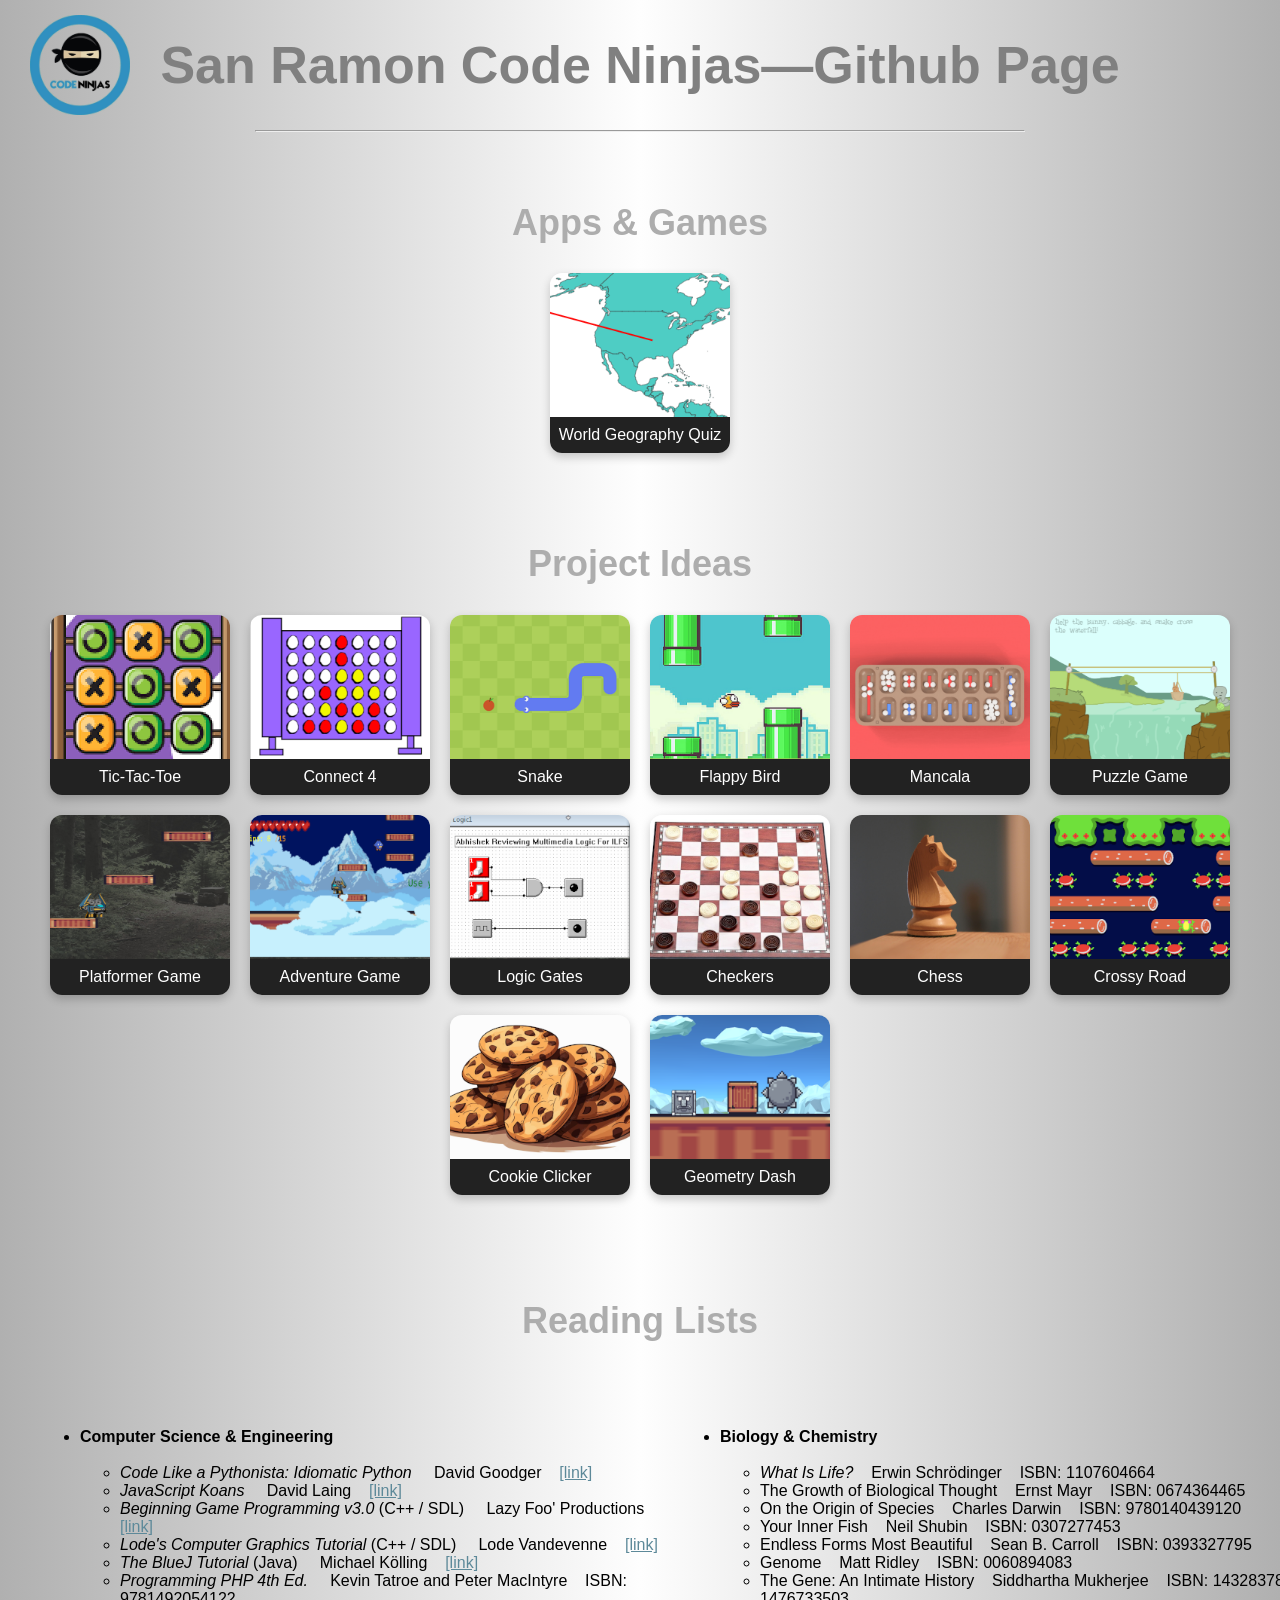
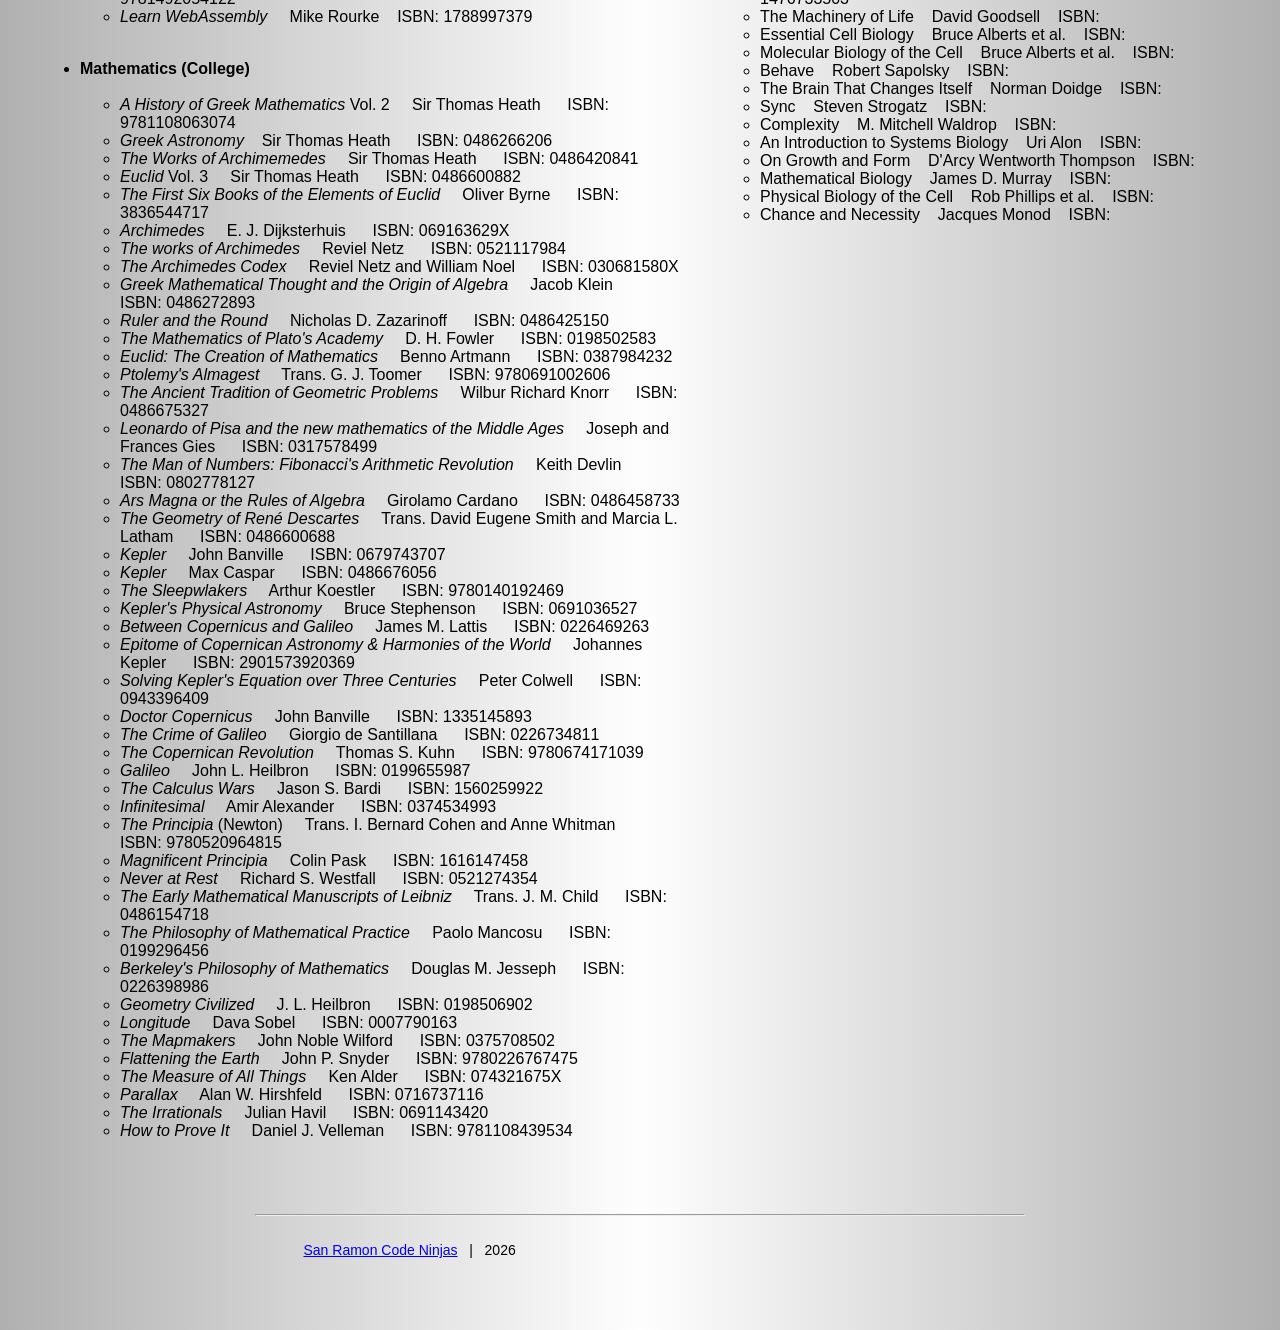
==== commit 9d5a2022: "Add more ideas to the ideas list" ====
--- a/index.html
+++ b/index.html
@@ -18,7 +18,6 @@
           <p>World Geography Quiz</p>
       </div>
     </div>
-    <script src="game.js"></script>
 </section>
 
 <section id="ideas">
@@ -59,6 +58,26 @@
       <div class="image-link" data-link="https://www.ivytechengineering.com/info/multimedia_logic/index.html">
           <img src="ideas/logic.png" alt="Preview">
           <p>Logic Gates</p>
+      </div>
+      <div class="image-link" data-link="https://www.online-checkers.com/">
+          <img src="ideas/checkers.png" alt="Preview">
+          <p>Checkers</p>
+      </div>
+      <div class="image-link" data-link="https://chess-computer.com/">
+          <img src="ideas/chess.png" alt="Preview">
+          <p>Chess</p>
+      </div>
+      <div class="image-link" data-link="https://pixelpad.io/app/bwzzxupfkfl/">
+          <img src="ideas/crossyroad.png" alt="Preview">
+          <p>Crossy Road</p>
+      </div>
+      <div class="image-link" data-link="https://pixelpad.io/app/puuclqhpkmq/">
+          <img src="ideas/cookieclicker.png" alt="Preview">
+          <p>Cookie Clicker</p>
+      </div>
+      <div class="image-link" data-link="https://pixelpad.io/app/hmydznxjmlu/">
+          <img src="ideas/geometrydash.png" alt="Preview">
+          <p>Geometry Dash</p>
       </div>
     </div>
 </section>
@@ -162,9 +181,6 @@
   </section>
 <br><br>
 
-
-<script src="script.js"></script>
-
 <br><br><br><br><br><br><br><br><br>
 <hr style="width:60%">
 <br>
